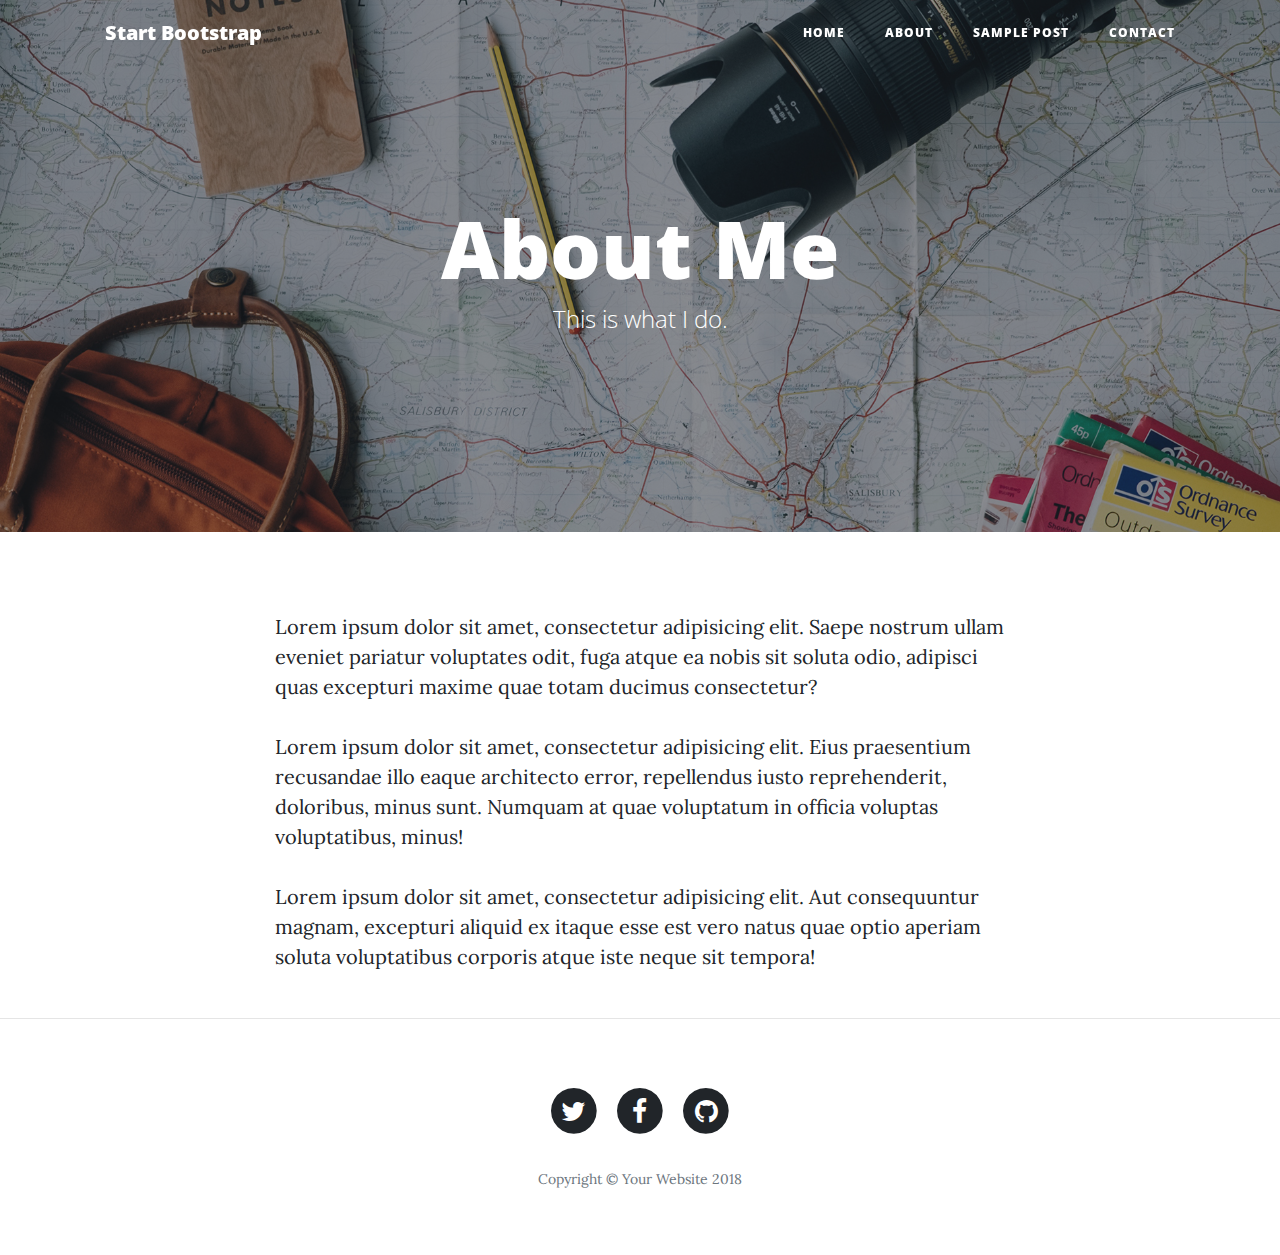
==== about.html @ e98dd90b "Changing Bootstrap templates" ====
<!DOCTYPE html>
<html lang="en">

  <head>

    <meta charset="utf-8">
    <meta name="viewport" content="width=device-width, initial-scale=1, shrink-to-fit=no">
    <meta name="description" content="">
    <meta name="author" content="">

    <title>Clean Blog - Start Bootstrap Theme</title>

    <!-- Bootstrap core CSS -->
    <link href="vendor/bootstrap/css/bootstrap.min.css" rel="stylesheet">

    <!-- Custom fonts for this template -->
    <link href="vendor/font-awesome/css/font-awesome.min.css" rel="stylesheet" type="text/css">
    <link href='https://fonts.googleapis.com/css?family=Lora:400,700,400italic,700italic' rel='stylesheet' type='text/css'>
    <link href='https://fonts.googleapis.com/css?family=Open+Sans:300italic,400italic,600italic,700italic,800italic,400,300,600,700,800' rel='stylesheet' type='text/css'>

    <!-- Custom styles for this template -->
    <link href="css/clean-blog.min.css" rel="stylesheet">

  </head>

  <body>

    <!-- Navigation -->
    <nav class="navbar navbar-expand-lg navbar-light fixed-top" id="mainNav">
      <div class="container">
        <a class="navbar-brand" href="index.html">Start Bootstrap</a>
        <button class="navbar-toggler navbar-toggler-right" type="button" data-toggle="collapse" data-target="#navbarResponsive" aria-controls="navbarResponsive" aria-expanded="false" aria-label="Toggle navigation">
          Menu
          <i class="fa fa-bars"></i>
        </button>
        <div class="collapse navbar-collapse" id="navbarResponsive">
          <ul class="navbar-nav ml-auto">
            <li class="nav-item">
              <a class="nav-link" href="index.html">Home</a>
            </li>
            <li class="nav-item">
              <a class="nav-link" href="about.html">About</a>
            </li>
            <li class="nav-item">
              <a class="nav-link" href="post.html">Sample Post</a>
            </li>
            <li class="nav-item">
              <a class="nav-link" href="contact.html">Contact</a>
            </li>
          </ul>
        </div>
      </div>
    </nav>

    <!-- Page Header -->
    <header class="masthead" style="background-image: url('img/about-bg.jpg')">
      <div class="overlay"></div>
      <div class="container">
        <div class="row">
          <div class="col-lg-8 col-md-10 mx-auto">
            <div class="page-heading">
              <h1>About Me</h1>
              <span class="subheading">This is what I do.</span>
            </div>
          </div>
        </div>
      </div>
    </header>

    <!-- Main Content -->
    <div class="container">
      <div class="row">
        <div class="col-lg-8 col-md-10 mx-auto">
          <p>Lorem ipsum dolor sit amet, consectetur adipisicing elit. Saepe nostrum ullam eveniet pariatur voluptates odit, fuga atque ea nobis sit soluta odio, adipisci quas excepturi maxime quae totam ducimus consectetur?</p>
          <p>Lorem ipsum dolor sit amet, consectetur adipisicing elit. Eius praesentium recusandae illo eaque architecto error, repellendus iusto reprehenderit, doloribus, minus sunt. Numquam at quae voluptatum in officia voluptas voluptatibus, minus!</p>
          <p>Lorem ipsum dolor sit amet, consectetur adipisicing elit. Aut consequuntur magnam, excepturi aliquid ex itaque esse est vero natus quae optio aperiam soluta voluptatibus corporis atque iste neque sit tempora!</p>
        </div>
      </div>
    </div>

    <hr>

    <!-- Footer -->
    <footer>
      <div class="container">
        <div class="row">
          <div class="col-lg-8 col-md-10 mx-auto">
            <ul class="list-inline text-center">
              <li class="list-inline-item">
                <a href="#">
                  <span class="fa-stack fa-lg">
                    <i class="fa fa-circle fa-stack-2x"></i>
                    <i class="fa fa-twitter fa-stack-1x fa-inverse"></i>
                  </span>
                </a>
              </li>
              <li class="list-inline-item">
                <a href="#">
                  <span class="fa-stack fa-lg">
                    <i class="fa fa-circle fa-stack-2x"></i>
                    <i class="fa fa-facebook fa-stack-1x fa-inverse"></i>
                  </span>
                </a>
              </li>
              <li class="list-inline-item">
                <a href="#">
                  <span class="fa-stack fa-lg">
                    <i class="fa fa-circle fa-stack-2x"></i>
                    <i class="fa fa-github fa-stack-1x fa-inverse"></i>
                  </span>
                </a>
              </li>
            </ul>
            <p class="copyright text-muted">Copyright &copy; Your Website 2018</p>
          </div>
        </div>
      </div>
    </footer>

    <!-- Bootstrap core JavaScript -->
    <script src="vendor/jquery/jquery.min.js"></script>
    <script src="vendor/bootstrap/js/bootstrap.bundle.min.js"></script>

    <!-- Custom scripts for this template -->
    <script src="js/clean-blog.min.js"></script>

  </body>

</html>
---- css/clean-blog.min.css ----
body{font-size:20px;color:#212529;font-family:Lora,'Times New Roman',serif}p{line-height:1.5;margin:30px 0}p a{text-decoration:underline}h1,h2,h3,h4,h5,h6{font-weight:800;font-family:'Open Sans','Helvetica Neue',Helvetica,Arial,sans-serif}a{color:#212529;-webkit-transition:all .2s;-moz-transition:all .2s;transition:all .2s}a:focus,a:hover{color:#0085a1}blockquote{font-style:italic;color:#868e96}.section-heading{font-size:36px;font-weight:700;margin-top:60px}.caption{font-size:14px;font-style:italic;display:block;margin:0;padding:10px;text-align:center;border-bottom-right-radius:5px;border-bottom-left-radius:5px}::-moz-selection{color:#fff;background:#0085a1;text-shadow:none}::selection{color:#fff;background:#0085a1;text-shadow:none}img::selection{color:#fff;background:0 0}img::-moz-selection{color:#fff;background:0 0}#mainNav{position:absolute;border-bottom:1px solid #e9ecef;background-color:#fff;font-family:'Open Sans','Helvetica Neue',Helvetica,Arial,sans-serif}#mainNav .navbar-brand{font-weight:800;color:#343a40}#mainNav .navbar-toggler{font-size:12px;font-weight:800;padding:13px;text-transform:uppercase;color:#343a40}#mainNav .navbar-nav>li.nav-item>a{font-size:12px;font-weight:800;letter-spacing:1px;text-transform:uppercase}@media only screen and (min-width:992px){#mainNav{border-bottom:1px solid transparent;background:0 0}#mainNav .navbar-brand{padding:10px 20px;color:#fff}#mainNav .navbar-brand:focus,#mainNav .navbar-brand:hover{color:rgba(255,255,255,.8)}#mainNav .navbar-nav>li.nav-item>a{padding:10px 20px;color:#fff}#mainNav .navbar-nav>li.nav-item>a:focus,#mainNav .navbar-nav>li.nav-item>a:hover{color:rgba(255,255,255,.8)}}@media only screen and (min-width:992px){#mainNav{-webkit-transition:background-color .2s;-moz-transition:background-color .2s;transition:background-color .2s;-webkit-transform:translate3d(0,0,0);-moz-transform:translate3d(0,0,0);-ms-transform:translate3d(0,0,0);-o-transform:translate3d(0,0,0);transform:translate3d(0,0,0);-webkit-backface-visibility:hidden}#mainNav.is-fixed{position:fixed;top:-67px;-webkit-transition:-webkit-transform .2s;-moz-transition:-moz-transform .2s;transition:transform .2s;border-bottom:1px solid #fff;background-color:rgba(255,255,255,.9)}#mainNav.is-fixed .navbar-brand{color:#212529}#mainNav.is-fixed .navbar-brand:focus,#mainNav.is-fixed .navbar-brand:hover{color:#0085a1}#mainNav.is-fixed .navbar-nav>li.nav-item>a{color:#212529}#mainNav.is-fixed .navbar-nav>li.nav-item>a:focus,#mainNav.is-fixed .navbar-nav>li.nav-item>a:hover{color:#0085a1}#mainNav.is-visible{-webkit-transform:translate3d(0,100%,0);-moz-transform:translate3d(0,100%,0);-ms-transform:translate3d(0,100%,0);-o-transform:translate3d(0,100%,0);transform:translate3d(0,100%,0)}}header.masthead{margin-bottom:50px;background:no-repeat center center;background-color:#868e96;background-attachment:scroll;position:relative;-webkit-background-size:cover;-moz-background-size:cover;-o-background-size:cover;background-size:cover}header.masthead .overlay{position:absolute;top:0;left:0;height:100%;width:100%;background-color:#212529;opacity:.5}header.masthead .page-heading,header.masthead .post-heading,header.masthead .site-heading{padding:200px 0 150px;color:#fff}@media only screen and (min-width:768px){header.masthead .page-heading,header.masthead .post-heading,header.masthead .site-heading{padding:200px 0}}header.masthead .page-heading,header.masthead .site-heading{text-align:center}header.masthead .page-heading h1,header.masthead .site-heading h1{font-size:50px;margin-top:0}header.masthead .page-heading .subheading,header.masthead .site-heading .subheading{font-size:24px;font-weight:300;line-height:1.1;display:block;margin:10px 0 0;font-family:'Open Sans','Helvetica Neue',Helvetica,Arial,sans-serif}@media only screen and (min-width:768px){header.masthead .page-heading h1,header.masthead .site-heading h1{font-size:80px}}header.masthead .post-heading h1{font-size:35px}header.masthead .post-heading .meta,header.masthead .post-heading .subheading{line-height:1.1;display:block}header.masthead .post-heading .subheading{font-size:24px;font-weight:600;margin:10px 0 30px;font-family:'Open Sans','Helvetica Neue',Helvetica,Arial,sans-serif}header.masthead .post-heading .meta{font-size:20px;font-weight:300;font-style:italic;font-family:Lora,'Times New Roman',serif}header.masthead .post-heading .meta a{color:#fff}@media only screen and (min-width:768px){header.masthead .post-heading h1{font-size:55px}header.masthead .post-heading .subheading{font-size:30px}}.post-preview>a{color:#212529}.post-preview>a:focus,.post-preview>a:hover{text-decoration:none;color:#0085a1}.post-preview>a>.post-title{font-size:30px;margin-top:30px;margin-bottom:10px}.post-preview>a>.post-subtitle{font-weight:300;margin:0 0 10px}.post-preview>.post-meta{font-size:18px;font-style:italic;margin-top:0;color:#868e96}.post-preview>.post-meta>a{text-decoration:none;color:#212529}.post-preview>.post-meta>a:focus,.post-preview>.post-meta>a:hover{text-decoration:underline;color:#0085a1}@media only screen and (min-width:768px){.post-preview>a>.post-title{font-size:36px}}.floating-label-form-group{font-size:14px;position:relative;margin-bottom:0;padding-bottom:.5em;border-bottom:1px solid #dee2e6}.floating-label-form-group input,.floating-label-form-group textarea{font-size:1.5em;position:relative;z-index:1;padding:0;resize:none;border:none;border-radius:0;background:0 0;box-shadow:none!important;font-family:Lora,'Times New Roman',serif}.floating-label-form-group input::-webkit-input-placeholder,.floating-label-form-group textarea::-webkit-input-placeholder{color:#868e96;font-family:Lora,'Times New Roman',serif}.floating-label-form-group label{font-size:.85em;line-height:1.764705882em;position:relative;z-index:0;top:2em;display:block;margin:0;-webkit-transition:top .3s ease,opacity .3s ease;-moz-transition:top .3s ease,opacity .3s ease;-ms-transition:top .3s ease,opacity .3s ease;transition:top .3s ease,opacity .3s ease;vertical-align:middle;vertical-align:baseline;opacity:0}.floating-label-form-group .help-block{margin:15px 0}.floating-label-form-group-with-value label{top:0;opacity:1}.floating-label-form-group-with-focus label{color:#0085a1}form .form-group:first-child .floating-label-form-group{border-top:1px solid #dee2e6}footer{padding:50px 0 65px}footer .list-inline{margin:0;padding:0}footer .copyright{font-size:14px;margin-bottom:0;text-align:center}.btn{font-size:14px;font-weight:800;padding:15px 25px;letter-spacing:1px;text-transform:uppercase;border-radius:0;font-family:'Open Sans','Helvetica Neue',Helvetica,Arial,sans-serif}.btn-primary{background-color:#0085a1;border-color:#0085a1}.btn-primary:active,.btn-primary:focus,.btn-primary:hover{color:#fff;background-color:#00657b!important;border-color:#00657b!important}.btn-lg{font-size:16px;padding:25px 35px}
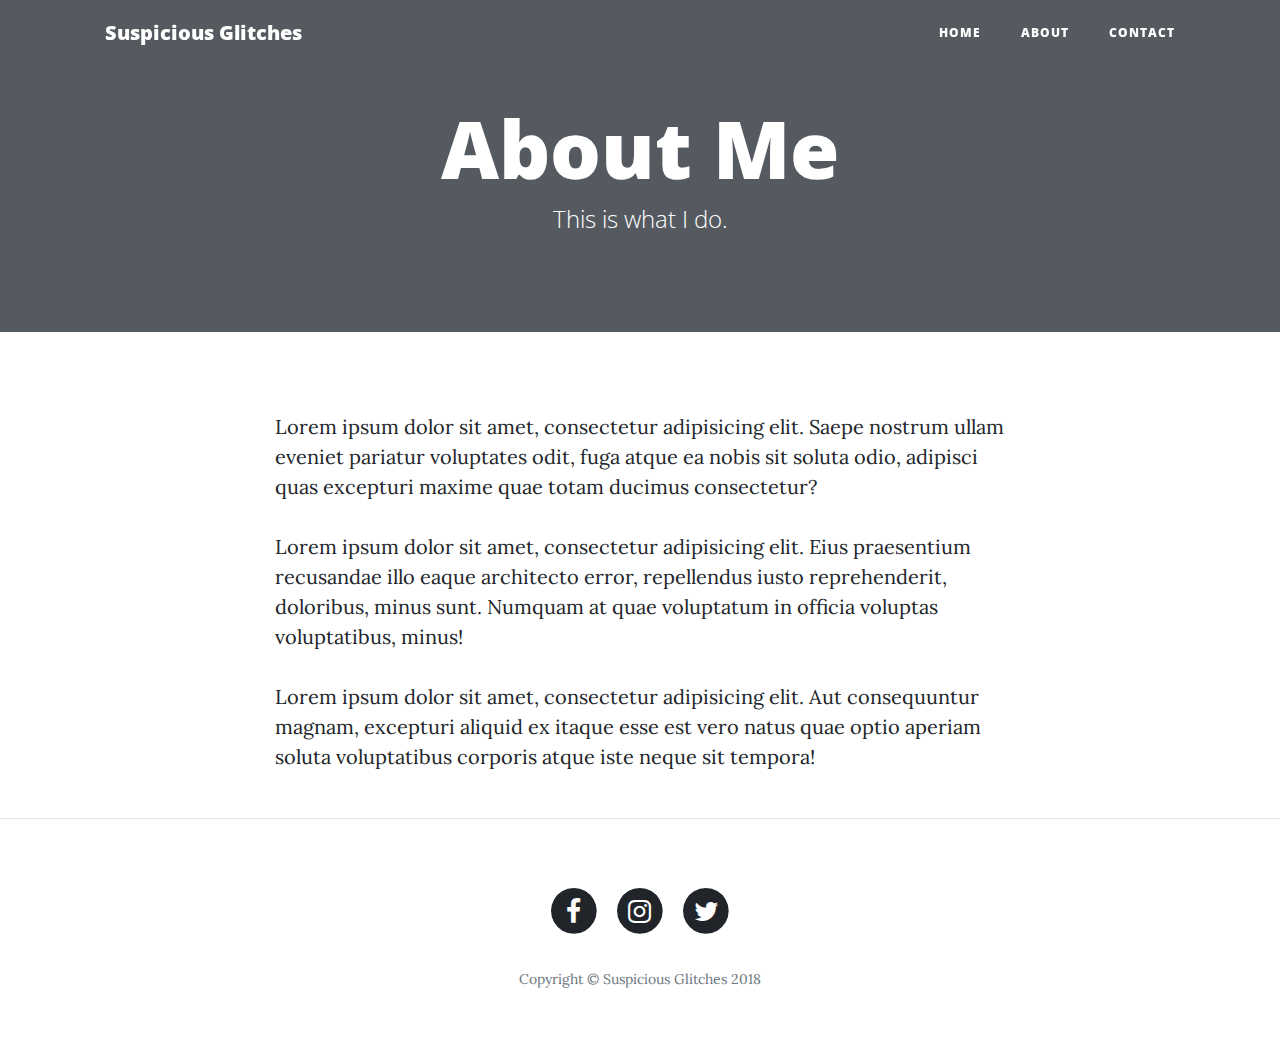
==== commit c7498983: "Tweaked design and layout" ====
--- a/about.html
+++ b/about.html
@@ -8,7 +8,7 @@
     <meta name="description" content="">
     <meta name="author" content="">
 
-    <title>Clean Blog - Start Bootstrap Theme</title>
+    <title>Suspicious Glitches</title>
 
     <!-- Bootstrap core CSS -->
     <link href="vendor/bootstrap/css/bootstrap.min.css" rel="stylesheet">
@@ -19,7 +19,7 @@
     <link href='https://fonts.googleapis.com/css?family=Open+Sans:300italic,400italic,600italic,700italic,800italic,400,300,600,700,800' rel='stylesheet' type='text/css'>
 
     <!-- Custom styles for this template -->
-    <link href="css/clean-blog.min.css" rel="stylesheet">
+    <link href="css/clean-blog.css" rel="stylesheet">
 
   </head>
 
@@ -28,7 +28,7 @@
     <!-- Navigation -->
     <nav class="navbar navbar-expand-lg navbar-light fixed-top" id="mainNav">
       <div class="container">
-        <a class="navbar-brand" href="index.html">Start Bootstrap</a>
+        <a class="navbar-brand" href="index.html">Suspicious Glitches</a>
         <button class="navbar-toggler navbar-toggler-right" type="button" data-toggle="collapse" data-target="#navbarResponsive" aria-controls="navbarResponsive" aria-expanded="false" aria-label="Toggle navigation">
           Menu
           <i class="fa fa-bars"></i>
@@ -41,10 +41,9 @@
             <li class="nav-item">
               <a class="nav-link" href="about.html">About</a>
             </li>
-            <li class="nav-item">
+            <!--<li class="nav-item">
               <a class="nav-link" href="post.html">Sample Post</a>
-            </li>
-            <li class="nav-item">
+            </li>-->            <li class="nav-item">
               <a class="nav-link" href="contact.html">Contact</a>
             </li>
           </ul>
@@ -53,7 +52,7 @@
     </nav>
 
     <!-- Page Header -->
-    <header class="masthead" style="background-image: url('img/about-bg.jpg')">
+    <header class="masthead"> <!--style="background-image: url('img/about-bg.jpg')">-->
       <div class="overlay"></div>
       <div class="container">
         <div class="row">
@@ -87,15 +86,7 @@
           <div class="col-lg-8 col-md-10 mx-auto">
             <ul class="list-inline text-center">
               <li class="list-inline-item">
-                <a href="#">
-                  <span class="fa-stack fa-lg">
-                    <i class="fa fa-circle fa-stack-2x"></i>
-                    <i class="fa fa-twitter fa-stack-1x fa-inverse"></i>
-                  </span>
-                </a>
-              </li>
-              <li class="list-inline-item">
-                <a href="#">
+                <a href="https://www.facebook.com/AlexSimonDuncan">
                   <span class="fa-stack fa-lg">
                     <i class="fa fa-circle fa-stack-2x"></i>
                     <i class="fa fa-facebook fa-stack-1x fa-inverse"></i>
@@ -103,15 +94,23 @@
                 </a>
               </li>
               <li class="list-inline-item">
-                <a href="#">
+                <a href="https://www.instagram.com/alex_drunkan/">
                   <span class="fa-stack fa-lg">
                     <i class="fa fa-circle fa-stack-2x"></i>
-                    <i class="fa fa-github fa-stack-1x fa-inverse"></i>
+                    <i class="fa fa-instagram fa-stack-1x fa-inverse"></i>
+                  </span>
+                </a>
+              </li>
+              <li class="list-inline-item">
+                <a href="https://twitter.com/Alex_Drunkan">
+                  <span class="fa-stack fa-lg">
+                    <i class="fa fa-circle fa-stack-2x"></i>
+                    <i class="fa fa-twitter fa-stack-1x fa-inverse"></i>
                   </span>
                 </a>
               </li>
             </ul>
-            <p class="copyright text-muted">Copyright &copy; Your Website 2018</p>
+            <p class="copyright text-muted">Copyright &copy; Suspicious Glitches 2018</p>
           </div>
         </div>
       </div>
--- a/css/clean-blog.css
+++ b/css/clean-blog.css
@@ -0,0 +1,416 @@
+body {
+  font-size: 20px;
+  color: #212529;
+  font-family: 'Lora', 'Times New Roman', serif;
+}
+
+p {
+  line-height: 1.5;
+  margin: 30px 0;
+}
+
+p a {
+  text-decoration: underline;
+}
+
+h1,
+h2,
+h3,
+h4,
+h5,
+h6 {
+  font-weight: 800;
+  font-family: 'Open Sans', 'Helvetica Neue', Helvetica, Arial, sans-serif;
+}
+
+a {
+  color: #212529;
+  -webkit-transition: all 0.2s;
+  -moz-transition: all 0.2s;
+  transition: all 0.2s;
+}
+
+a:focus, a:hover {
+  color: #0085A1;
+}
+
+blockquote {
+  font-style: italic;
+  color: #868e96;
+}
+
+.section-heading {
+  font-size: 36px;
+  font-weight: 700;
+  margin-top: 60px;
+}
+
+.caption {
+  font-size: 14px;
+  font-style: italic;
+  display: block;
+  margin: 0;
+  padding: 10px;
+  text-align: center;
+  border-bottom-right-radius: 5px;
+  border-bottom-left-radius: 5px;
+}
+
+::-moz-selection {
+  color: #fff;
+  background: #0085A1;
+  text-shadow: none;
+}
+
+::selection {
+  color: #fff;
+  background: #0085A1;
+  text-shadow: none;
+}
+
+img::selection {
+  color: #fff;
+  background: transparent;
+}
+
+img::-moz-selection {
+  color: #fff;
+  background: transparent;
+}
+
+#mainNav {
+  position: absolute;
+  border-bottom: 1px solid #e9ecef;
+  background-color: white;
+  font-family: 'Open Sans', 'Helvetica Neue', Helvetica, Arial, sans-serif;
+}
+
+#mainNav .navbar-brand {
+  font-weight: 800;
+  color: #343a40;
+}
+
+#mainNav .navbar-toggler {
+  font-size: 12px;
+  font-weight: 800;
+  padding: 13px;
+  text-transform: uppercase;
+  color: #343a40;
+}
+
+#mainNav .navbar-nav > li.nav-item > a {
+  font-size: 12px;
+  font-weight: 800;
+  letter-spacing: 1px;
+  text-transform: uppercase;
+}
+
+@media only screen and (min-width: 992px) {
+  #mainNav {
+    border-bottom: 1px solid transparent;
+    background: transparent;
+  }
+  #mainNav .navbar-brand {
+    padding: 10px 20px;
+    color: #fff;
+  }
+  #mainNav .navbar-brand:focus, #mainNav .navbar-brand:hover {
+    color: rgba(255, 255, 255, 0.8);
+  }
+  #mainNav .navbar-nav > li.nav-item > a {
+    padding: 10px 20px;
+    color: #fff;
+  }
+  #mainNav .navbar-nav > li.nav-item > a:focus, #mainNav .navbar-nav > li.nav-item > a:hover {
+    color: rgba(255, 255, 255, 0.8);
+  }
+}
+
+@media only screen and (min-width: 992px) {
+  #mainNav {
+    -webkit-transition: background-color 0.2s;
+    -moz-transition: background-color 0.2s;
+    transition: background-color 0.2s;
+    /* Force Hardware Acceleration in WebKit */
+    -webkit-transform: translate3d(0, 0, 0);
+    -moz-transform: translate3d(0, 0, 0);
+    -ms-transform: translate3d(0, 0, 0);
+    -o-transform: translate3d(0, 0, 0);
+    transform: translate3d(0, 0, 0);
+    -webkit-backface-visibility: hidden;
+  }
+  #mainNav.is-fixed {
+    /* when the user scrolls down, we hide the header right above the viewport */
+    position: fixed;
+    top: -67px;
+    -webkit-transition: -webkit-transform 0.2s;
+    -moz-transition: -moz-transform 0.2s;
+    transition: transform 0.2s;
+    border-bottom: 1px solid white;
+    background-color: rgba(255, 255, 255, 0.9);
+  }
+  #mainNav.is-fixed .navbar-brand {
+    color: #212529;
+  }
+  #mainNav.is-fixed .navbar-brand:focus, #mainNav.is-fixed .navbar-brand:hover {
+    color: #0085A1;
+  }
+  #mainNav.is-fixed .navbar-nav > li.nav-item > a {
+    color: #212529;
+  }
+  #mainNav.is-fixed .navbar-nav > li.nav-item > a:focus, #mainNav.is-fixed .navbar-nav > li.nav-item > a:hover {
+    color: #0085A1;
+  }
+  #mainNav.is-visible {
+    /* if the user changes the scrolling direction, we show the header */
+    -webkit-transform: translate3d(0, 100%, 0);
+    -moz-transform: translate3d(0, 100%, 0);
+    -ms-transform: translate3d(0, 100%, 0);
+    -o-transform: translate3d(0, 100%, 0);
+    transform: translate3d(0, 100%, 0);
+  }
+}
+
+header.masthead {
+  margin-bottom: 50px;
+  background: no-repeat center center;
+  background-color: #868e96;
+  background-attachment: scroll;
+  position: relative;
+  -webkit-background-size: cover;
+  -moz-background-size: cover;
+  -o-background-size: cover;
+  background-size: cover;
+}
+
+header.masthead .overlay {
+  position: absolute;
+  top: 0;
+  left: 0;
+  height: 100%;
+  width: 100%;
+  background-color: #212529;
+  opacity: 0.5;
+}
+
+header.masthead .page-heading,
+header.masthead .post-heading,
+header.masthead .site-heading {
+  padding: 130px 0;
+  color: white;
+}
+
+@media only screen and (min-width: 768px) {
+  header.masthead .page-heading,
+  header.masthead .post-heading,
+  header.masthead .site-heading {
+    padding: 100px 0;
+  }
+}
+
+header.masthead .page-heading,
+header.masthead .site-heading {
+  text-align: center;
+}
+
+header.masthead .page-heading h1,
+header.masthead .site-heading h1 {
+  font-size: 50px;
+  margin-top: 0;
+}
+
+header.masthead .page-heading .subheading,
+header.masthead .site-heading .subheading {
+  font-size: 24px;
+  font-weight: 300;
+  line-height: 1.1;
+  display: block;
+  margin: 10px 0 0;
+  font-family: 'Open Sans', 'Helvetica Neue', Helvetica, Arial, sans-serif;
+}
+
+@media only screen and (min-width: 768px) {
+  header.masthead .page-heading h1,
+  header.masthead .site-heading h1 {
+    font-size: 80px;
+  }
+}
+
+header.masthead .post-heading h1 {
+  font-size: 35px;
+}
+
+header.masthead .post-heading .meta,
+header.masthead .post-heading .subheading {
+  line-height: 1.1;
+  display: block;
+}
+
+header.masthead .post-heading .subheading {
+  font-size: 24px;
+  font-weight: 600;
+  margin: 10px 0 30px;
+  font-family: 'Open Sans', 'Helvetica Neue', Helvetica, Arial, sans-serif;
+}
+
+header.masthead .post-heading .meta {
+  font-size: 20px;
+  font-weight: 300;
+  font-style: italic;
+  font-family: 'Lora', 'Times New Roman', serif;
+}
+
+header.masthead .post-heading .meta a {
+  color: #fff;
+}
+
+@media only screen and (min-width: 768px) {
+  header.masthead .post-heading h1 {
+    font-size: 55px;
+  }
+  header.masthead .post-heading .subheading {
+    font-size: 30px;
+  }
+}
+
+.post-preview > a {
+  color: #212529;
+}
+
+.post-preview > a:focus, .post-preview > a:hover {
+  text-decoration: none;
+  color: #0085A1;
+}
+
+.post-title {
+  font-size: 30px;
+  margin-top: 30px;
+  margin-bottom: 20px;
+}
+
+.post-content {
+  font-size: 18px;
+  font-weight: 300;
+  margin: 0 0 30px;
+}
+
+.post-content > p {
+  margin: 0px;
+  line-height: 1.8;
+}
+
+.post-meta {
+  font-size: 16px;
+  font-style: italic;
+  margin: 0;
+  color: #868e96;
+}
+
+@media only screen and (min-width: 768px) {
+  .post-title {
+    font-size: 36px;
+  }
+}
+
+.floating-label-form-group {
+  font-size: 14px;
+  position: relative;
+  margin-bottom: 0;
+  padding-bottom: 0.5em;
+  border-bottom: 1px solid #dee2e6;
+}
+
+.floating-label-form-group input,
+.floating-label-form-group textarea {
+  font-size: 1.5em;
+  position: relative;
+  z-index: 1;
+  padding: 0;
+  resize: none;
+  border: none;
+  border-radius: 0;
+  background: none;
+  box-shadow: none !important;
+  font-family: 'Lora', 'Times New Roman', serif;
+}
+
+.floating-label-form-group input::-webkit-input-placeholder,
+.floating-label-form-group textarea::-webkit-input-placeholder {
+  color: #868e96;
+  font-family: 'Lora', 'Times New Roman', serif;
+}
+
+.floating-label-form-group label {
+  font-size: 0.85em;
+  line-height: 1.764705882em;
+  position: relative;
+  z-index: 0;
+  top: 2em;
+  display: block;
+  margin: 0;
+  -webkit-transition: top 0.3s ease, opacity 0.3s ease;
+  -moz-transition: top 0.3s ease, opacity 0.3s ease;
+  -ms-transition: top 0.3s ease, opacity 0.3s ease;
+  transition: top 0.3s ease, opacity 0.3s ease;
+  vertical-align: middle;
+  vertical-align: baseline;
+  opacity: 0;
+}
+
+.floating-label-form-group .help-block {
+  margin: 15px 0;
+}
+
+.floating-label-form-group-with-value label {
+  top: 0;
+  opacity: 1;
+}
+
+.floating-label-form-group-with-focus label {
+  color: #0085A1;
+}
+
+form .form-group:first-child .floating-label-form-group {
+  border-top: 1px solid #dee2e6;
+}
+
+footer {
+  padding: 50px 0 65px;
+}
+
+footer .list-inline {
+  margin: 0;
+  padding: 0;
+}
+
+footer .copyright {
+  font-size: 14px;
+  margin-bottom: 0;
+  text-align: center;
+}
+
+.btn {
+  font-size: 14px;
+  font-weight: 800;
+  padding: 15px 25px;
+  letter-spacing: 1px;
+  text-transform: uppercase;
+  border-radius: 0;
+  font-family: 'Open Sans', 'Helvetica Neue', Helvetica, Arial, sans-serif;
+}
+
+.btn-primary {
+  background-color: #0085A1;
+  border-color: #0085A1;
+}
+
+.btn-primary:hover, .btn-primary:focus, .btn-primary:active {
+  color: #fff;
+  background-color: #00657b !important;
+  border-color: #00657b !important;
+}
+
+.btn-lg {
+  font-size: 16px;
+  padding: 25px 35px;
+}
